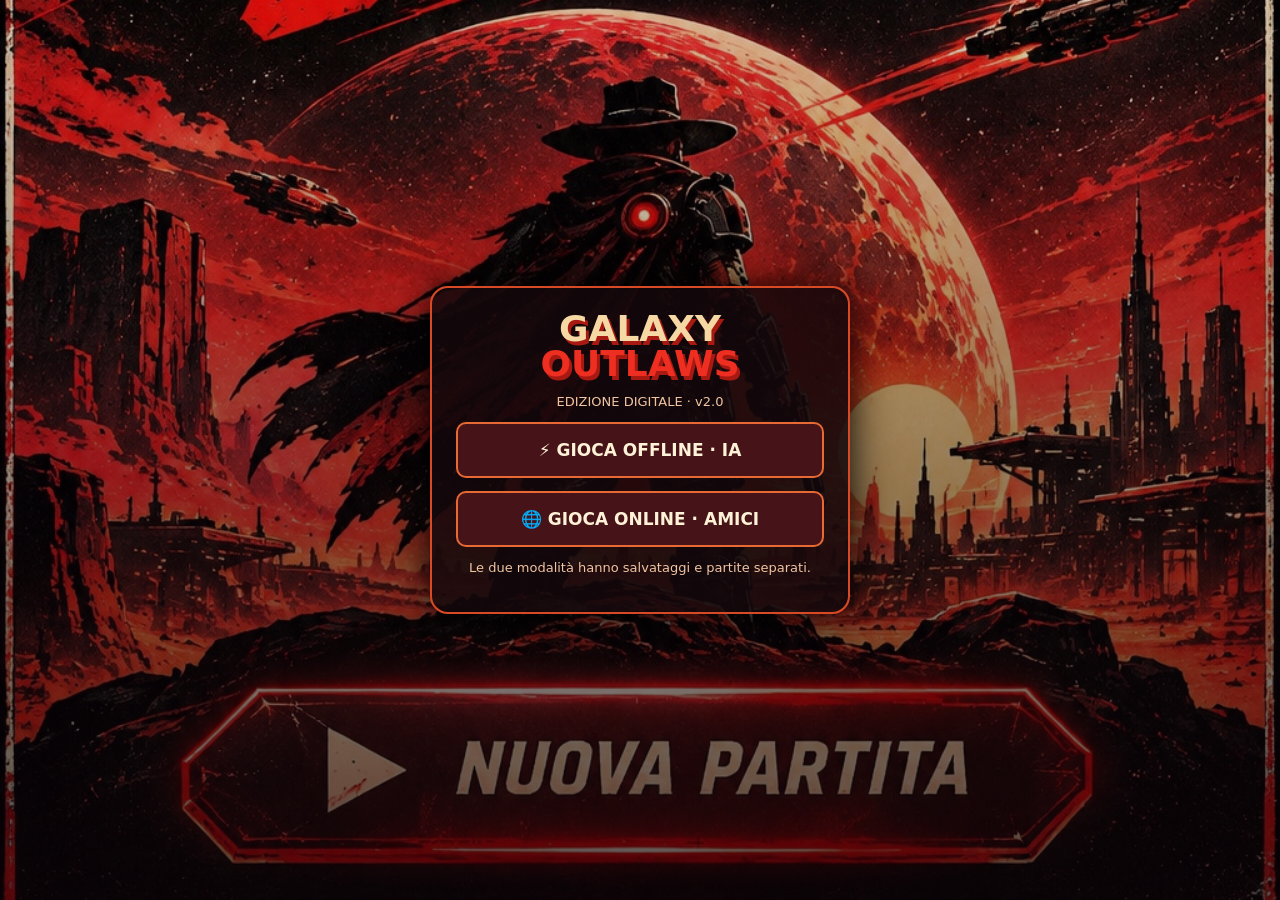
==== index.html @ cf8ce05b "Add files via upload" ====
<!doctype html><html lang="it"><head><meta charset="utf-8"><meta name="viewport" content="width=device-width,initial-scale=1,viewport-fit=cover"><title>Galaxy Outlaws v2.0</title><style>*{box-sizing:border-box}body{margin:0;background:#100507;color:#ffe6c2;font:700 16px system-ui;text-align:center}main{min-height:100dvh;background:linear-gradient(#08020722,#080207aa),url('./menu-bg.jpg') center/cover;display:flex;align-items:center;justify-content:center;padding:22px}.panel{width:min(420px,100%);padding:24px;background:#13080bdc;border:2px solid #d84a25;border-radius:18px;box-shadow:0 0 40px #000}h1{font-size:36px;line-height:.95;color:#f6d8a5;text-shadow:3px 4px #a81912;margin:0 0 12px}h1 span{color:#ed2e20}button,a{display:block;width:100%;padding:16px;margin:13px 0;border:2px solid #e96934;border-radius:10px;background:#451318;color:#fff2d7;font-weight:900;font-size:17px;text-decoration:none;cursor:pointer}button:first-of-type{background:#a12618}p{font-size:13px;color:#f1c4a2;font-weight:500}</style></head><body><main><div class="panel"><h1>GALAXY<br><span>OUTLAWS</span></h1><p>EDIZIONE DIGITALE · v2.0</p><a href="./offline.html">⚡ GIOCA OFFLINE · IA</a><a href="./online.html">🌐 GIOCA ONLINE · AMICI</a><p>Le due modalità hanno salvataggi e partite separati.</p></div></main></body></html>
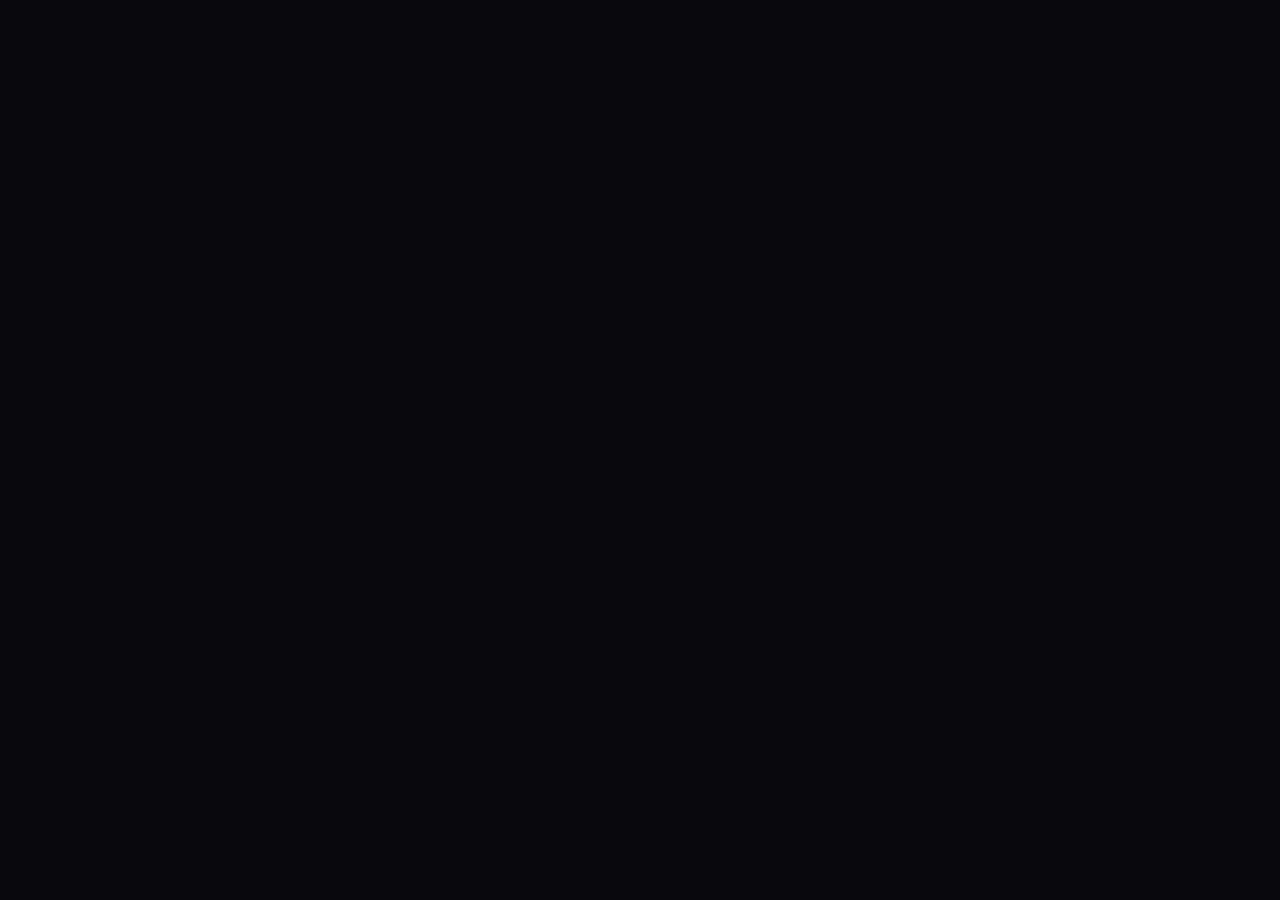
==== commit 7ef3d67e: "Add files via upload" ====
--- a/index.html
+++ b/index.html
@@ -1 +1 @@
-<!doctype html><html lang="it"><head><meta charset="utf-8"><meta name="viewport" content="width=device-width,initial-scale=1,viewport-fit=cover"><title>Galaxy Outlaws v2.0</title><style>*{box-sizing:border-box}body{margin:0;background:#100507;color:#ffe6c2;font:700 16px system-ui;text-align:center}main{min-height:100dvh;background:linear-gradient(#08020722,#080207aa),url('./menu-bg.jpg') center/cover;display:flex;align-items:center;justify-content:center;padding:22px}.panel{width:min(420px,100%);padding:24px;background:#13080bdc;border:2px solid #d84a25;border-radius:18px;box-shadow:0 0 40px #000}h1{font-size:36px;line-height:.95;color:#f6d8a5;text-shadow:3px 4px #a81912;margin:0 0 12px}h1 span{color:#ed2e20}button,a{display:block;width:100%;padding:16px;margin:13px 0;border:2px solid #e96934;border-radius:10px;background:#451318;color:#fff2d7;font-weight:900;font-size:17px;text-decoration:none;cursor:pointer}button:first-of-type{background:#a12618}p{font-size:13px;color:#f1c4a2;font-weight:500}</style></head><body><main><div class="panel"><h1>GALAXY<br><span>OUTLAWS</span></h1><p>EDIZIONE DIGITALE · v2.0</p><a href="./offline.html">⚡ GIOCA OFFLINE · IA</a><a href="./online.html">🌐 GIOCA ONLINE · AMICI</a><p>Le due modalità hanno salvataggi e partite separati.</p></div></main></body></html>
+<!doctype html><html lang="it"><head><meta charset="utf-8"><meta name="viewport" content="width=device-width, initial-scale=1, viewport-fit=cover"><meta name="theme-color" content="#17100e"><meta name="apple-mobile-web-app-capable" content="yes"><meta name="apple-mobile-web-app-status-bar-style" content="black-translucent"><title>Heroes and Monsters</title><link rel="manifest" href="manifest.webmanifest?v=11"><link rel="stylesheet" href="layout11.css"></head><body><main id="app"></main><div id="modal" hidden></div><div id="toast" role="status"></div><script src="data.js"></script><script src="engine.js?v=11"></script><script src="app.js?v=11"></script></body></html>
--- a/layout11.css
+++ b/layout11.css
@@ -0,0 +1,34 @@
+:root{color-scheme:dark;--gold:#d5ad63;--edge:#80602e;--red:#a82c36;--bg:#170f13;font-family:Georgia,'Times New Roman',serif}*{box-sizing:border-box}html,body{margin:0;width:100%;height:100%;overflow:hidden;background:#0c090e;color:#f8e7c3}button,input,select{font:inherit}button{color:#ffedbe;background:linear-gradient(#3d2931,#1c141b);border:1px solid var(--gold);border-radius:7px;padding:.45em .75em;cursor:pointer;box-shadow:inset 0 0 0 2px #171016,0 2px 5px #0008;touch-action:manipulation}button:active{transform:scale(.97)}button:disabled{opacity:.42;cursor:default;transform:none}button.primary{background:linear-gradient(#794435,#361c1d);font-weight:bold}button.danger{border-color:#e45e64;color:#ffb9b7}button:focus-visible{outline:2px solid white}#app{width:100%;height:100%;height:100dvh;display:grid;place-items:center}.menu{position:relative;width:100%;height:100%;background:url(menu.jpg) center/contain no-repeat}.menu-hot{position:absolute;left:50%;transform:translateX(-50%);width:39%;height:12%;border:0;background:transparent;box-shadow:none;border-radius:0;color:transparent}.menu-hot:active{transform:translateX(-50%) scale(.98);background:#ffdb7528}.menu-hot:focus-visible{outline:3px solid #fff}.menu-wrap{position:relative;width:min(100vw,177.7778dvh);height:min(100dvh,56.25vw);aspect-ratio:16/9}.menu-fallback{display:none}.version{position:absolute;bottom:1%;right:2%;font-size:10px;color:#d9c9aa;text-shadow:0 1px 4px #000}.board{height:100%;width:100%;padding:max(5px,env(safe-area-inset-top)) max(7px,env(safe-area-inset-right)) max(5px,env(safe-area-inset-bottom)) max(7px,env(safe-area-inset-left));display:grid;grid-template-rows:minmax(0,1fr) minmax(0,1.18fr) minmax(0,1fr);gap:5px;background:linear-gradient(#140b14bb,#1b0d15a0),url(board.jpg) center/cover}.party-row{display:grid;grid-template-rows:auto minmax(0,1fr);min-height:0;gap:3px;background:#100c16e8;border:1px solid var(--edge);border-radius:9px;padding:4px}.party-row.human{grid-template-rows:minmax(0,1fr) auto}.playerbar{display:flex;align-items:center;gap:8px;min-width:0;justify-content:space-between;font-family:system-ui,sans-serif;font-size:clamp(9px,1.55vw,13px);line-height:1.1}.player-name{font-family:Georgia,serif;font-weight:bold;color:#ffdd9b}.resources{display:flex;gap:9px;align-items:center;white-space:nowrap}.resources span{display:inline-block}.vp{color:#ffd869;font-weight:700}.slots{display:grid;grid-template-columns:repeat(8,minmax(0,1fr));gap:4px;min-height:0}.slot{min-height:0;position:relative;background:#211622;border:1px dashed #775d46;border-radius:5px;display:grid;place-items:center;color:#75634c;overflow:hidden}.hero{padding:0;border:1px solid var(--gold);position:relative;display:grid;grid-template-rows:minmax(0,1fr) auto;min-width:0;min-height:0;overflow:hidden;background:#1a1521}.hero img{width:100%;height:100%;object-fit:cover;object-position:center 35%;min-height:0}.hero-info{position:absolute;bottom:0;left:0;right:0;background:linear-gradient(transparent,#100b14 30%);padding:10px 2px 3px;text-align:center;font-size:clamp(8px,1.35vw,12px);line-height:1.15}.hero-name{white-space:nowrap;overflow:hidden;text-overflow:ellipsis;font-weight:bold}.stat{display:flex;justify-content:center;gap:6px;font-family:system-ui,sans-serif;font-weight:bold}.hp{color:#ff8b92}.atk{color:#ffe0a0}.hero.aura{border:2px solid var(--class);box-shadow:0 0 10px var(--class),inset 0 0 8px var(--class)}.hero.ready:after{content:'✦';color:#ffe783;position:absolute;top:2px;right:3px;text-shadow:0 0 4px black;font-size:17px}.hero .die{position:absolute;top:8%;left:50%;transform:translateX(-50%);background:#fcf0da;color:#191219;border:3px solid #bdab94;border-radius:8px;min-width:30px;padding:2px;font:700 22px system-ui;box-shadow:0 0 10px #000;animation:roll .4s ease-out}.die.hit{border-color:#4ed47a}.die.fail{border-color:#ff5358}.die.tie{border-color:#e4c268}@keyframes roll{0%{transform:translateX(-50%) rotate(-160deg) scale(.6)}100%{transform:translateX(-50%) rotate(0) scale(1)}}.mid{display:grid;grid-template-columns:1.65fr 1.05fr 1fr;gap:6px;min-height:0}.panel{border:1px solid #94723e;border-radius:8px;background:#1b111beb;min-width:0;min-height:0;padding:4px;display:flex;flex-direction:column;gap:3px}.mini-title{text-align:center;color:#ebc786;font-size:clamp(9px,1.4vw,13px);font-weight:bold;line-height:1.05}.monster-decks{display:grid;grid-template-columns:repeat(3,minmax(0,1fr));gap:4px;flex:1;min-height:0}.monster{border:1px solid #be995c;min-height:0;overflow:hidden;padding:2px;display:flex;flex-direction:column;justify-content:center;align-items:center;gap:2px;font-size:clamp(8px,1.3vw,12px);background:linear-gradient(130deg,#39282d,#120d16);position:relative}.monster .mimage{flex:1;min-height:0;max-width:100%;object-fit:contain}.monster .symbol{font-size:clamp(16px,4vw,38px);color:#e9bf76}.monster .mname{font-size:clamp(7px,1.05vw,10px);text-align:center;line-height:1;max-width:100%}.monster.active{border:2px solid #ffd174;box-shadow:0 0 12px #b76525}.aff{display:flex;flex-direction:column;gap:1px;font:clamp(7px,.94vw,10px) system-ui;text-align:center;width:100%;line-height:1.12;background:#110c16e8;border-radius:3px;padding:2px}.aff .weak{color:#ffb08d}.aff .res{color:#a6d5ff}.controls{justify-content:center;align-items:stretch;text-align:center}.phase{font-weight:bold;font-size:clamp(10px,1.8vw,17px);color:#ffdc8b}.controls button,.deck{font-size:clamp(9px,1.45vw,13px);padding:4px}.controls .status{font:clamp(8px,1.2vw,11px) system-ui;color:#cdbba6;min-height:1.2em;overflow:hidden;white-space:nowrap;text-overflow:ellipsis}.top-tools{display:flex;justify-content:center;gap:3px}.top-tools button{font-size:clamp(8px,1.1vw,11px);padding:3px 5px}.hero-decks{display:grid;grid-template-columns:1fr 1fr;grid-template-rows:1fr 1fr;gap:4px;flex:1;min-height:0}.deck{border-color:var(--class);background:linear-gradient(140deg,color-mix(in srgb,var(--class) 30%,#1b1019),#1b1019);display:flex;flex-direction:column;align-items:center;justify-content:center;gap:1px;min-width:0;line-height:1.05;overflow:hidden}.deck .sym{font-size:clamp(14px,2.9vw,26px)}.deck small{font:clamp(7px,1.0vw,10px) system-ui}.empty-message{color:#bba991;font-size:12px}.dice-defense{font:700 clamp(11px,1.8vw,18px) system-ui;color:#ffe1a4}.victory-flash{position:fixed;inset:0;display:grid;place-items:center;pointer-events:none;z-index:4;font-size:clamp(24px,6vw,70px);color:#ffdc78;font-weight:bold;text-shadow:0 3px 8px #000,0 0 24px #ff9e38;animation:flash .9s ease-out both}@keyframes flash{0%{opacity:0;transform:scale(.65)}20%,75%{opacity:1;transform:scale(1)}100%{opacity:0}}#modal[hidden]{display:none}#modal{position:fixed;inset:0;background:#07060cce;z-index:10;display:grid;place-items:center;padding:8px;overflow:auto}.dialog{max-width:min(94vw,800px);max-height:94dvh;overflow:auto;border:2px solid var(--gold);box-shadow:0 0 0 3px #22161b,0 10px 45px #000;border-radius:12px;background:radial-gradient(ellipse at top,#362331,#170f19);padding:clamp(9px,2vw,19px);width:min(540px,94vw);text-align:center}.dialog h2{margin:0 0 8px;font-size:clamp(16px,2.8vw,25px);color:#ffe0a0}.dialog p{font:clamp(11px,1.8vw,15px) system-ui;line-height:1.45;color:#e9dbc4;margin:6px 0}.choices{display:flex;flex-wrap:wrap;justify-content:center;gap:6px;margin-top:10px}.choices button{font-size:clamp(11px,1.8vw,15px);min-width:70px}.inspect{display:grid;grid-template-columns:minmax(90px,1fr) 1fr;gap:12px;align-items:center;max-width:100%;text-align:left}.inspect img{width:100%;max-height:75dvh;object-fit:contain}.inspect .desc{max-height:76dvh;overflow:auto}.inspect h2{font-size:clamp(14px,2.5vw,23px)}.archive{display:grid;grid-template-columns:repeat(auto-fill,minmax(100px,1fr));gap:8px;max-height:65dvh;overflow:auto}.archive button{padding:2px;font-size:11px}.archive img{width:100%;height:90px;object-fit:contain}.dialog.wide{width:min(95vw,950px)}.settings{display:grid;grid-template-columns:1fr 1fr;gap:8px;text-align:left;font:13px system-ui;align-items:center}.settings input{width:100%}.loglist{max-height:65dvh;overflow:auto;text-align:left;font:13px system-ui;line-height:1.45}.loglist div{border-bottom:1px solid #694a352f;padding:4px}.end-screen{display:grid;place-items:center;background:linear-gradient(#0b060dcc,#140e15dd),url(menu.jpg) center/cover;width:100%;height:100%;text-align:center}.end-screen h1{font-size:clamp(28px,7vw,70px);margin:0;color:#ffda75;text-shadow:0 3px 8px #000}.end-screen h1.loss{color:#d65a5e}.end-screen p{font:14px system-ui}#toast{position:fixed;bottom:8px;left:50%;transform:translateX(-50%);z-index:20;pointer-events:none;background:#1d1320;color:#ffc9ac;border:1px solid #db8b62;border-radius:6px;padding:5px 12px;font:13px system-ui;opacity:0;transition:opacity .15s}#toast.show{opacity:1}.rotate-hint{display:none}@media(orientation:portrait){.rotate-hint{display:block;position:fixed;top:0;left:0;right:0;background:#291c22;color:#f1d4a0;padding:6px;text-align:center;font:12px system-ui;z-index:5;pointer-events:none}.board{height:58vw;min-height:250px}.menu-wrap{height:56.25vw}.inspect{grid-template-columns:1fr 1fr}.dialog{max-height:88dvh}}@media(max-height:430px) and (orientation:landscape){.board{gap:3px;padding-top:3px;padding-bottom:3px}.party-row{padding:3px}.panel{padding:3px}.dialog{padding:8px}.dialog p{margin:3px 0}.choices{margin-top:5px}}
+.float-effect{position:fixed;z-index:7;pointer-events:none;font:900 clamp(14px,3vw,28px) system-ui;text-shadow:0 2px 4px #000,0 0 5px #000;transform:translate(-50%,-50%);animation:floatDamage .75s ease-out both;white-space:nowrap}.float-effect.hit{color:#ff5e65}.float-effect.heal{color:#a8f5a8}.slash{position:absolute;left:12%;top:45%;width:76%;height:6px;background:linear-gradient(90deg,transparent,#fff9d8,#ffab48,transparent);box-shadow:0 0 10px #ff8650;transform:rotate(-35deg);animation:slash .35s ease-out both;pointer-events:none}.arrive{animation:arrive .5s ease-out both}@keyframes floatDamage{0%{opacity:0;transform:translate(-50%,0) scale(.8)}20%{opacity:1;transform:translate(-50%,-15%) scale(1.1)}100%{opacity:0;transform:translate(-50%,-120%) scale(.95)}}@keyframes slash{0%{opacity:0;transform:rotate(-35deg) scaleX(.1)}35%{opacity:1}100%{opacity:0;transform:rotate(-35deg) scaleX(1.3)}}@keyframes arrive{0%{opacity:0;transform:scale(.55)}100%{opacity:1;transform:scale(1)}}
+
+@media(orientation:landscape){#app{position:fixed;inset:0;width:100%;height:100%;height:100dvh;grid-template-rows:minmax(0,1fr);grid-template-columns:minmax(0,1fr);overflow:hidden}.board{min-height:0;max-height:100%;height:100%;padding-bottom:max(5px,env(safe-area-inset-bottom));grid-template-rows:minmax(0,1fr) minmax(0,1.18fr) minmax(0,1fr)}.party-row,.mid,.panel,.slots{min-height:0;overflow:hidden}.party-row.human{grid-template-rows:auto minmax(0,1fr)}.party-row.human .playerbar{grid-row:1}.party-row.human .slots{grid-row:2}.hero,.monster,.deck{min-height:0}.playerbar{flex-shrink:0}.controls{overflow:auto}}
+/* Beta 4: compact, balanced landscape board and persistent revealed monster portraits. */
+@media(orientation:landscape){.board{padding:max(4px,env(safe-area-inset-top)) max(8px,env(safe-area-inset-right)) max(7px,env(safe-area-inset-bottom)) max(8px,env(safe-area-inset-left));grid-template-rows:minmax(0,1fr) minmax(0,1.32fr) minmax(0,1fr);gap:5px;background:linear-gradient(#120c16a8,#170e16b8),url(board.jpg) center/cover}.mid{grid-template-columns:1.55fr .9fr 1fr;gap:5px}.panel,.party-row{border-radius:8px;border-color:#a48650;background:linear-gradient(150deg,#251b26ed,#120d17f2);box-shadow:inset 0 0 0 1px #d8b46a16;padding:4px}.party-row{gap:3px}.playerbar{font-size:clamp(9px,2.9dvh,13px);padding:1px 4px}.resources{gap:clamp(5px,1.3vw,12px)}.slots{gap:4px}.hero-info{font-size:clamp(8px,3dvh,12px);padding:8px 2px 2px}.hero img{object-position:center 28%}.slot{background:#1a1420b8;border-color:#80674488}.mini-title{font-size:clamp(9px,3dvh,13px);letter-spacing:.07em}.monster-decks,.hero-decks{gap:4px}.deck .sym{font-size:clamp(12px,5dvh,23px)}.deck strong,.monster strong{font-size:clamp(8px,3dvh,12px)}.controls{gap:4px}.controls .phase{font-size:clamp(12px,4.4dvh,20px)}.controls button{padding:3px;font-size:clamp(9px,3dvh,12px)}.controls .status{font-size:clamp(8px,2.7dvh,11px)}.monster.covered{background:radial-gradient(ellipse at 50% 25%,#594037,#201622 70%)}.monster .symbol{font-size:clamp(17px,8dvh,34px)}}
+.monster.revealed{display:block;position:relative;padding:0;isolation:isolate;text-align:center;background:#17111b}.monster.revealed .mimage{position:absolute;inset:0;width:100%;height:100%;max-width:none;object-fit:cover;object-position:center 28%;z-index:-2}.monster.revealed:before{content:'';position:absolute;inset:0;background:linear-gradient(180deg,#130d1790 0%,transparent 25%,transparent 35%,#130d17ed 65%,#130d17 100%);z-index:-1}.tier-tag{position:absolute;top:3px;left:3px;right:3px;font:600 clamp(7px,2.3dvh,10px) system-ui;text-transform:uppercase;color:#ffe0a0;text-shadow:0 1px 3px #000}.monster-info{position:absolute;bottom:2px;left:2px;right:2px;display:grid;gap:1px}.monster .mname{font-size:clamp(8px,2.9dvh,12px);line-height:1.05;font-weight:bold;white-space:normal}.monster .stat{font-size:clamp(9px,3dvh,13px)}.monster .aff{font-size:clamp(7px,2.3dvh,10px);padding:1px;background:#100c16b0;line-height:1.15}.monster .aff span{white-space:normal}.monster.active{border-color:#ffe2a0;box-shadow:inset 0 0 0 1px #ffe2a0,0 0 7px #e5aa55}.monster.revealed:focus-visible{outline-offset:-3px}
+/* Beta 5 — portrait-first, scrollable on short displays. */
+@media (orientation:portrait){
+html,body{height:100%;overflow:hidden}#app{display:block;height:100dvh;overflow-y:auto;overscroll-behavior:contain}.board{height:auto;min-height:100%;max-height:none;display:flex;flex-direction:column;gap:7px;padding:max(8px,env(safe-area-inset-top)) max(8px,env(safe-area-inset-right)) max(12px,env(safe-area-inset-bottom)) max(8px,env(safe-area-inset-left));background:linear-gradient(#140b14c9,#1b0d15bb),url(board.jpg) center/cover fixed}.party-row,.party-row.human{display:flex;flex-direction:column;gap:5px;padding:5px;flex:none}.party-row.human .playerbar{order:-1}.playerbar{font-size:11px;flex-wrap:wrap;gap:4px;padding:2px}.resources{order:3;width:100%;justify-content:space-between;gap:3px;font-size:11px}.slots{grid-template-columns:repeat(4,minmax(0,1fr));grid-template-rows:repeat(2,clamp(58px,18vw,88px));gap:4px}.hero-info{font-size:11px;padding:9px 2px 2px}.hero img{object-position:center 28%}.stat{gap:5px}.mid{display:flex;flex-direction:column;gap:7px;flex:none}.panel{padding:6px;gap:5px}.mini-title{font-size:12px;letter-spacing:.08em}.monster-decks{flex:none;height:clamp(116px,35vw,170px)}.monster{font-size:11px}.monster .symbol{font-size:29px}.monster .mname{font-size:11px}.monster .stat{font-size:12px}.monster .aff{font-size:9px}.tier-tag{font-size:9px}.controls{gap:5px}.phase{font-size:17px}.controls .status{font-size:11px;white-space:normal;overflow:visible}.controls button{font-size:13px;min-height:34px}.top-tools button{font-size:12px}.hero-decks{grid-template-columns:repeat(4,minmax(0,1fr));grid-template-rows:1fr;min-height:66px;flex:none}.deck{font-size:10px;padding:3px 1px}.deck .sym{font-size:20px}.deck small{font-size:9px}.dice-defense{font-size:14px}.menu-wrap{width:100%;height:100%;aspect-ratio:auto}.menu{background:linear-gradient(180deg,#100a1360,#100a13df 64%,#100a13),url(menu.jpg) center top/auto 58% no-repeat}.menu:before{content:'HEROES AND MONSTERS';position:absolute;top:36%;left:5%;right:5%;text-align:center;color:#ffdc91;font-size:clamp(27px,8vw,42px);font-weight:bold;text-shadow:0 3px 8px black}.menu-hot{width:82%;height:9%;color:#ffedbe;background:linear-gradient(#794435,#361c1d);border:1px solid var(--gold);border-radius:9px;box-shadow:0 3px 12px #0008;font-size:17px;font-weight:bold}.menu-hot[data-menu=new]{top:53%!important}.menu-hot[data-menu=continue]{top:65%!important}.menu-hot[data-menu=settings]{top:77%!important}.dialog{max-height:90dvh;padding:12px}.dialog h2{font-size:20px}.dialog p,.choices button{font-size:14px}.inspect{grid-template-columns:1fr;text-align:center;gap:8px}.inspect img{max-height:48dvh}.inspect .desc{max-height:none;overflow:visible}.inspect h2{font-size:18px}.archive{grid-template-columns:repeat(3,minmax(0,1fr))}.end-screen{min-height:100%;padding:15px}.rotate-hint{display:none}#toast{bottom:max(12px,env(safe-area-inset-bottom));max-width:94vw;width:max-content;text-align:center}
+}
+
+/* Portrait is the default at every viewport. */
+
+html,body{height:100%;overflow:hidden}#app{display:block;height:100dvh;overflow-y:auto;overscroll-behavior:contain}.board{height:auto;min-height:100%;max-height:none;display:flex;flex-direction:column;gap:7px;padding:max(8px,env(safe-area-inset-top)) max(8px,env(safe-area-inset-right)) max(12px,env(safe-area-inset-bottom)) max(8px,env(safe-area-inset-left));background:linear-gradient(#140b14c9,#1b0d15bb),url(board.jpg) center/cover fixed}.party-row,.party-row.human{display:flex;flex-direction:column;gap:5px;padding:5px;flex:none}.party-row.human .playerbar{order:-1}.playerbar{font-size:11px;flex-wrap:wrap;gap:4px;padding:2px}.resources{order:3;width:100%;justify-content:space-between;gap:3px;font-size:11px}.slots{grid-template-columns:repeat(4,minmax(0,1fr));grid-template-rows:repeat(2,clamp(58px,18vw,88px));gap:4px}.hero-info{font-size:11px;padding:9px 2px 2px}.hero img{object-position:center 28%}.stat{gap:5px}.mid{display:flex;flex-direction:column;gap:7px;flex:none}.panel{padding:6px;gap:5px}.mini-title{font-size:12px;letter-spacing:.08em}.monster-decks{flex:none;height:clamp(116px,35vw,170px)}.monster{font-size:11px}.monster .symbol{font-size:29px}.monster .mname{font-size:11px}.monster .stat{font-size:12px}.monster .aff{font-size:9px}.tier-tag{font-size:9px}.controls{gap:5px}.phase{font-size:17px}.controls .status{font-size:11px;white-space:normal;overflow:visible}.controls button{font-size:13px;min-height:34px}.top-tools button{font-size:12px}.hero-decks{grid-template-columns:repeat(4,minmax(0,1fr));grid-template-rows:1fr;min-height:66px;flex:none}.deck{font-size:10px;padding:3px 1px}.deck .sym{font-size:20px}.deck small{font-size:9px}.dice-defense{font-size:14px}.menu-wrap{width:100%;height:100%;aspect-ratio:auto}.menu{background:linear-gradient(180deg,#100a1360,#100a13df 64%,#100a13),url(menu.jpg) center top/auto 58% no-repeat}.menu:before{content:'HEROES AND MONSTERS';position:absolute;top:36%;left:5%;right:5%;text-align:center;color:#ffdc91;font-size:clamp(27px,8vw,42px);font-weight:bold;text-shadow:0 3px 8px black}.menu-hot{width:82%;height:9%;color:#ffedbe;background:linear-gradient(#794435,#361c1d);border:1px solid var(--gold);border-radius:9px;box-shadow:0 3px 12px #0008;font-size:17px;font-weight:bold}.menu-hot[data-menu=new]{top:53%!important}.menu-hot[data-menu=continue]{top:65%!important}.menu-hot[data-menu=settings]{top:77%!important}.dialog{max-height:90dvh;padding:12px}.dialog h2{font-size:20px}.dialog p,.choices button{font-size:14px}.inspect{grid-template-columns:1fr;text-align:center;gap:8px}.inspect img{max-height:48dvh}.inspect .desc{max-height:none;overflow:visible}.inspect h2{font-size:18px}.archive{grid-template-columns:repeat(3,minmax(0,1fr))}.end-screen{min-height:100%;padding:15px}.rotate-hint{display:none}#toast{bottom:max(12px,env(safe-area-inset-bottom));max-width:94vw;width:max-content;text-align:center}
+
+.rotate-hint{display:none!important} #app{position:relative;inset:auto;max-width:600px;margin:auto;overflow-y:auto;grid-template:none} .board{width:100%;min-height:100%;height:auto;max-height:none;overflow:visible} .party-row,.mid,.panel,.slots{overflow:visible} .menu-wrap{min-height:100dvh;max-width:600px}
+.ability-hint{font-size:12px;color:#ffe09b;text-align:center;padding:4px;}
+/* Beta 8: fixed viewport board, no page scrolling. */
+#app{height:100dvh;overflow:hidden;position:relative;max-width:600px}
+.board{height:100%;min-height:0;max-height:100%;overflow:hidden;display:grid;grid-template-rows:minmax(0,1fr) minmax(0,1.65fr) minmax(0,1fr);gap:4px;padding:4px max(5px,env(safe-area-inset-right)) max(4px,env(safe-area-inset-bottom)) max(5px,env(safe-area-inset-left));background-attachment:scroll}
+.party-row,.party-row.human{display:grid;grid-template-rows:auto minmax(0,1fr);gap:3px;padding:3px;min-height:0;overflow:hidden}.party-row.human .playerbar{grid-row:1}.party-row.human .slots{grid-row:2}.playerbar{font-size:10px;gap:2px;padding:0 2px}.resources{font-size:10px;gap:2px}.slots{grid-template-columns:repeat(4,minmax(0,1fr));grid-template-rows:repeat(2,minmax(0,1fr));gap:3px;overflow:hidden}.hero-info{font-size:clamp(8px,1.6dvh,11px);padding:4px 1px 1px}.hero img{object-position:center 24%}.mid{display:grid;grid-template-rows:minmax(0,1.25fr) auto minmax(0,.65fr);gap:4px;min-height:0;overflow:hidden}.panel{padding:3px;gap:3px;overflow:hidden}.mini-title{font-size:10px}.monster-decks,.hero-decks{height:auto;min-height:0;flex:1;gap:3px}.monster{font-size:10px;gap:1px}.monster .symbol{font-size:clamp(12px,3.5dvh,22px)}.monster .mname{font-size:10px}.monster .stat{font-size:10px}.monster .aff,.tier-tag{font-size:8px}.controls{gap:2px;padding:3px}.phase{font-size:13px;line-height:1}.controls .status{font-size:10px;line-height:1.1;min-height:0;white-space:nowrap;overflow:hidden;text-overflow:ellipsis}.controls button{font-size:11px;min-height:24px;padding:2px 4px}.top-tools button{min-height:22px;font-size:10px}.ability-hint{font-size:9px;padding:0;line-height:1.1}.dice-defense{font-size:10px}.deck{font-size:9px;padding:1px;gap:0}.deck .sym{font-size:clamp(10px,2.4dvh,16px)}.deck small{font-size:8px}.menu-wrap{min-height:0;height:100%}
+/* Beta 9: actual visual viewport, explicit compact grid. */
+#app{position:fixed;top:0;left:50%;transform:translateX(-50%);width:100%;height:var(--visible-height,100dvh);max-width:600px;overflow:hidden;margin:0}
+.board{height:100%;width:100%;min-height:0;max-height:100%;display:grid;grid-template-columns:minmax(0,1fr);grid-template-rows:minmax(0,1fr) minmax(0,1.65fr) minmax(0,1fr);padding:4px;gap:4px;overflow:hidden}
+.mid{grid-template-columns:minmax(0,1fr);grid-template-rows:minmax(0,1fr) auto minmax(0,.62fr);gap:3px;min-height:0}
+.party-row,.party-row.human{min-height:0;grid-template-rows:auto minmax(0,1fr);padding:3px;gap:2px}.slots{min-height:0;grid-template-rows:repeat(2,minmax(0,1fr));gap:2px}.hero,.slot{height:100%;min-height:0}.hero-info{font-size:10px;padding:2px 1px 0;line-height:1.05}.playerbar,.resources{font-size:10px;line-height:1.05}.panel{min-height:0;padding:3px;gap:2px}.monster-decks,.hero-decks{height:0;min-height:0;flex:1 1 0;grid-auto-rows:minmax(0,1fr)}.monster,.deck{min-height:0;line-height:1.05;padding:1px}.monster .symbol{font-size:18px}.monster .aff{font-size:8px}.deck .sym{font-size:13px}.controls{gap:2px}.controls button{min-height:23px;padding:2px 4px}.top-tools button{min-height:20px}.controls .status{min-height:0}.ability-hint{font-size:9px}.controls:has([data-retreat]){display:grid;grid-template-columns:1fr 1fr}.controls:has([data-retreat]) :is(.phase,.dice-defense,.status,.top-tools,.ability-hint){grid-column:1/-1}.menu-wrap{width:100%;height:100%;min-height:0;aspect-ratio:auto}
+/* Final layout: explicit areas override legacy landscape and portrait rules. */
+.board{grid-template-rows:minmax(0,1fr) minmax(0,1.95fr) minmax(0,1fr)!important;background:linear-gradient(145deg,#20141e,#100c15)!important;gap:4px!important}
+.mid{display:grid!important;grid-template-columns:minmax(0,1.35fr) minmax(0,1fr)!important;grid-template-rows:minmax(0,1fr) auto!important;grid-template-areas:'monsters heroes' 'controls controls'!important;gap:4px!important;align-content:stretch!important;overflow:hidden}
+.mid>.panel:nth-child(1){grid-area:monsters}.mid>.panel:nth-child(2){grid-area:controls}.mid>.panel:nth-child(3){grid-area:heroes}
+.mid>.panel{min-width:0;min-height:0;overflow:hidden;padding:3px;gap:3px}.hero-decks{display:grid!important;grid-template-columns:repeat(2,minmax(0,1fr))!important;grid-template-rows:repeat(2,minmax(0,1fr))!important;align-items:center;justify-items:center;gap:3px!important;flex:1 1 0;height:0;min-height:0;container-type:size}.hero-decks .deck{width:min(100%,calc((100cqh - 3px)/2));height:auto!important;aspect-ratio:1;max-height:100%;padding:1px;gap:2px;font-size:clamp(7px,2.3vw,11px);overflow:hidden}.deck small{font-size:clamp(7px,2vw,9px);white-space:nowrap}.deck .sym{font-size:16px}.monster-decks{grid-template-columns:repeat(3,minmax(0,1fr))!important;grid-template-rows:minmax(0,1fr)!important}.monster{font-size:clamp(8px,2.1vw,11px);gap:3px}.monster strong{font-size:clamp(7px,1.95vw,10px)}.requirement{font-size:8px;color:#e4bd79}.controls{display:grid!important;grid-template-columns:minmax(0,1fr) minmax(0,1fr)!important;align-items:center;gap:3px!important;padding:4px!important}.controls .phase,.controls .status,.controls .ability-hint,.controls .dice-defense{grid-column:1/-1;text-align:center;white-space:normal;overflow-wrap:anywhere}.controls .phase{font-size:13px}.controls .status{font-size:10px;line-height:1.1;display:-webkit-box;-webkit-line-clamp:2;-webkit-box-orient:vertical}.controls .top-tools{grid-column:2;display:flex;gap:2px;min-width:0}.controls .top-tools button{flex:1;min-width:0;padding:2px;font-size:9px}.controls>[data-next]{grid-column:1;min-height:27px}.controls:has([data-retreat]) .top-tools{grid-column:1/-1}.controls:has([data-retreat]) [data-retreat]{grid-column:2}.controls .empty-message{grid-column:1}.playerbar,.resources{font-size:clamp(8px,2.5vw,11px)}
+
+.mid.in-battle{grid-template-columns:minmax(0,1fr)!important;grid-template-areas:'monsters' 'controls'!important}.mid.in-battle>.panel:nth-child(3){display:none!important}.monster-decks.merged{grid-template-columns:minmax(0,1fr)!important}.arena{position:relative;isolation:isolate;overflow:hidden;width:100%;height:100%;min-height:0;border:1px solid #e5bc76;border-radius:8px;background:#201722;text-align:left;color:#fff4df;padding:0}.arena-art{position:absolute;inset:0;width:100%;height:100%;object-fit:cover;object-position:center 30%;z-index:-2}.arena:before{content:'';position:absolute;inset:0;background:linear-gradient(180deg,#120c18b0,transparent 28%,#120c1860 42%,#120c18f5 76%);z-index:-1}.arena-top{position:absolute;top:4px;left:6px;right:6px;display:flex;justify-content:space-between;align-items:flex-start;font-size:10px;font-weight:bold}.monster-die{display:grid;justify-items:center;background:#f5e6c8;color:#26191b;border:2px solid #d5a653;border-radius:7px;padding:2px 7px;box-shadow:0 2px 8px #000}.monster-die small{font-size:8px}.monster-die b{font-size:23px;line-height:1}.arena-bottom{position:absolute;bottom:4px;left:6px;right:6px;display:grid;gap:2px;background:#150f19d9;border-radius:5px;padding:4px}.arena-bottom>strong{font-size:14px;color:#ffe1a0}.arena-stats{display:flex;gap:15px;font-size:13px;font-weight:bold}.arena-effect{font-size:clamp(9px,2.65vw,12px);line-height:1.12}.arena-bottom .aff{display:flex;flex-wrap:wrap;gap:3px 12px;font-size:10px}.arena-enter{animation:mergeArena 1s ease both}@keyframes mergeArena{0%{clip-path:inset(0 34% 0 34%);opacity:.5}100%{clip-path:inset(0);opacity:1}}.monster-die.rolling{animation:monsterRoll .45s ease}@keyframes monsterRoll{0%{transform:rotate(-25deg) scale(.7)}100%{transform:none}}
